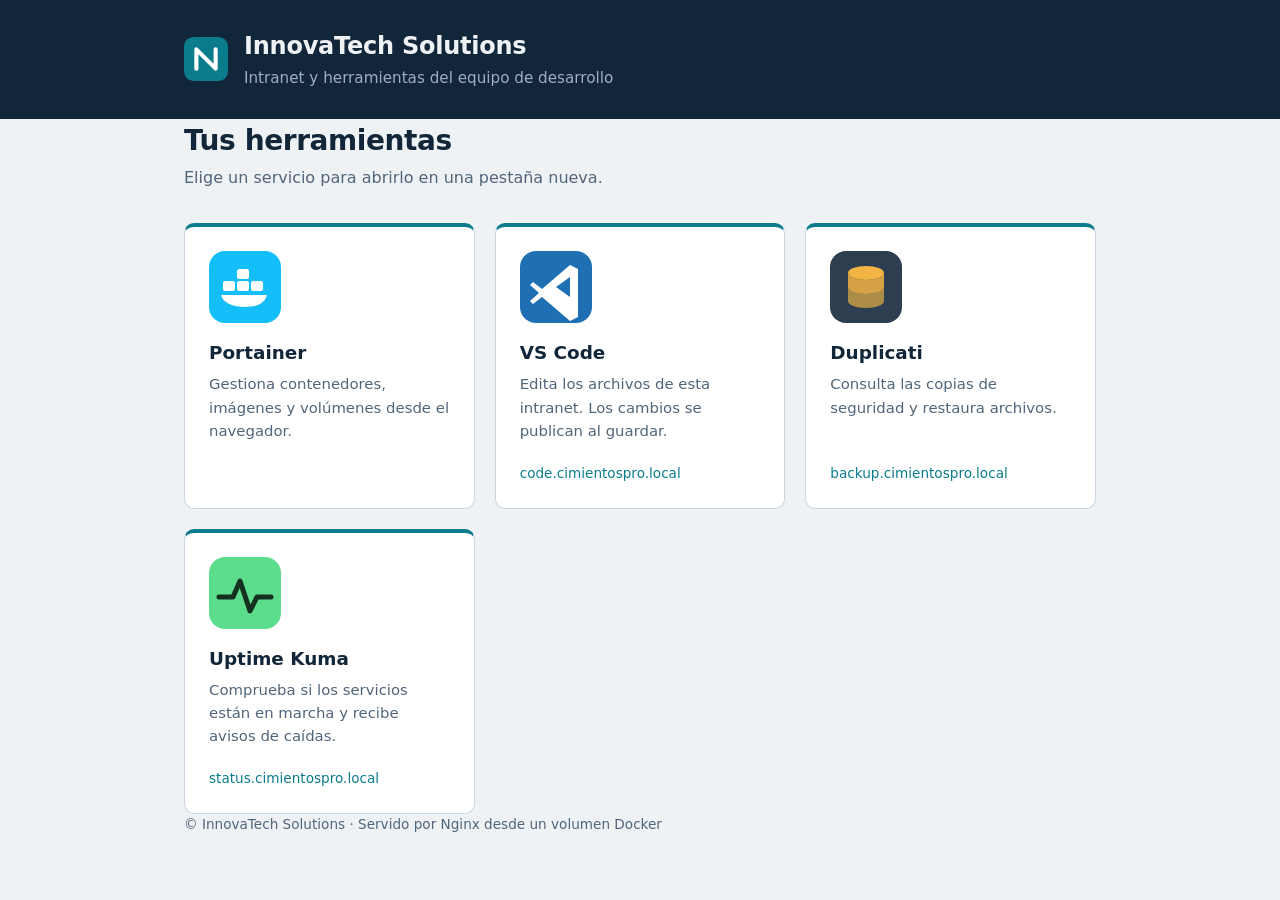
==== intranet.cimientospro.local/index.html @ 0c282cfe "fix de webs, enlaces a servicios" ====
<!DOCTYPE html>
<html lang="es">
<head>
  <meta charset="UTF-8">
  <meta name="viewport" content="width=device-width, initial-scale=1">
  <title>Intranet · InnovaTech Solutions</title>
  <link rel="stylesheet" href="css/style.css">
</head>
<body>
  <header class="top">
    <div class="wrap">
      <img src="img/logo.svg" alt="" width="44" height="44">
      <div>
        <h1>InnovaTech Solutions</h1>
        <p>Intranet y herramientas del equipo de desarrollo</p>
      </div>
    </div>
  </header>

  <main class="wrap">
    <h2>Tus herramientas</h2>
    <p class="lead">Elige un servicio para abrirlo en una pestaña nueva.</p>

    <div class="grid">
      <a class="card" data-sub="portainer" href="./portainer" target="_blank" rel="noopener">
        <img src="img/portainer.svg" alt="Logo de Portainer" width="72" height="72">
        <h3>Portainer</h3>
        <p>Gestiona contenedores, imágenes y volúmenes desde el navegador.</p>
      </a>

      <a class="card" data-sub="code" href="http://code.cimientospro.local" target="_blank" rel="noopener">
        <img src="img/vscode.svg" alt="Logo de VS Code" width="72" height="72">
        <h3>VS Code</h3>
        <p>Edita los archivos de esta intranet. Los cambios se publican al guardar.</p>
        <span class="url">code.cimientospro.local</span>
      </a>

      <a class="card" data-sub="backup" href="http://backup.cimientospro.local" target="_blank" rel="noopener">
        <img src="img/duplicati.svg" alt="Logo de Duplicati" width="72" height="72">
        <h3>Duplicati</h3>
        <p>Consulta las copias de seguridad y restaura archivos.</p>
        <span class="url">backup.cimientospro.local</span>
      </a>

      <a class="card" data-sub="status" href="http://status.cimientospro.local" target="_blank" rel="noopener">
        <img src="img/kuma.svg" alt="Logo de Uptime Kuma" width="72" height="72">
        <h3>Uptime Kuma</h3>
        <p>Comprueba si los servicios están en marcha y recibe avisos de caídas.</p>
        <span class="url">status.cimientospro.local</span>
      </a>
    </div>
  </main>

  <footer class="wrap">© InnovaTech Solutions · Servido por Nginx desde un volumen Docker</footer>
</body>
</html>
---- intranet.cimientospro.local/css/style.css ----
:root{
  --bg:#EEF2F5; --ink:#12263A; --muted:#51657A; --line:#CBD6E0;
  --card:#FFFFFF; --accent:#0A7C8C; --head:#12263A; --head-ink:#EEF2F5; --head-muted:#9DB0C2;
}
@media (prefers-color-scheme: dark){
  :root{ --bg:#0E1A26; --ink:#E6EDF3; --muted:#9DB0C2; --line:#27394B;
         --card:#162637; --accent:#4FC3D2; --head:#091119; --head-ink:#E6EDF3; }
}
*{box-sizing:border-box}
body{margin:0;background:var(--bg);color:var(--ink);
  font:16px/1.55 "Segoe UI",system-ui,-apple-system,"Helvetica Neue",Arial,sans-serif}
.wrap{max-width:960px;margin:0 auto;padding:0 24px}
.top{background:var(--head);color:var(--head-ink);padding:28px 0}
.top .wrap{display:flex;align-items:center;gap:16px}
.top h1{margin:0;font-size:1.5rem;letter-spacing:-.01em}
.top p{margin:2px 0 0;color:var(--head-muted);font-size:.95rem}
main{padding-top:48px;padding-bottom:48px}
h2{font-size:1.75rem;margin:0 0 4px;letter-spacing:-.015em}
.lead{margin:0 0 32px;color:var(--muted);max-width:60ch}
.grid{display:grid;grid-template-columns:repeat(auto-fill,minmax(220px,1fr));gap:20px}
.card{display:flex;flex-direction:column;gap:6px;padding:24px;background:var(--card);
  border:1px solid var(--line);border-top:4px solid var(--accent);border-radius:10px;
  color:inherit;text-decoration:none}
.card:hover{border-color:var(--accent)}
.card:focus-visible{outline:3px solid var(--accent);outline-offset:3px}
.card img{margin-bottom:10px}
.card h3{margin:0;font-size:1.15rem}
.card p{margin:0;color:var(--muted);font-size:.93rem;flex:1}
.url{margin-top:14px;color:var(--accent);font-size:.85rem;word-break:break-all}
footer{padding-bottom:32px;color:var(--muted);font-size:.85rem}
@media (prefers-reduced-motion:no-preference){ .card{transition:border-color .15s} }
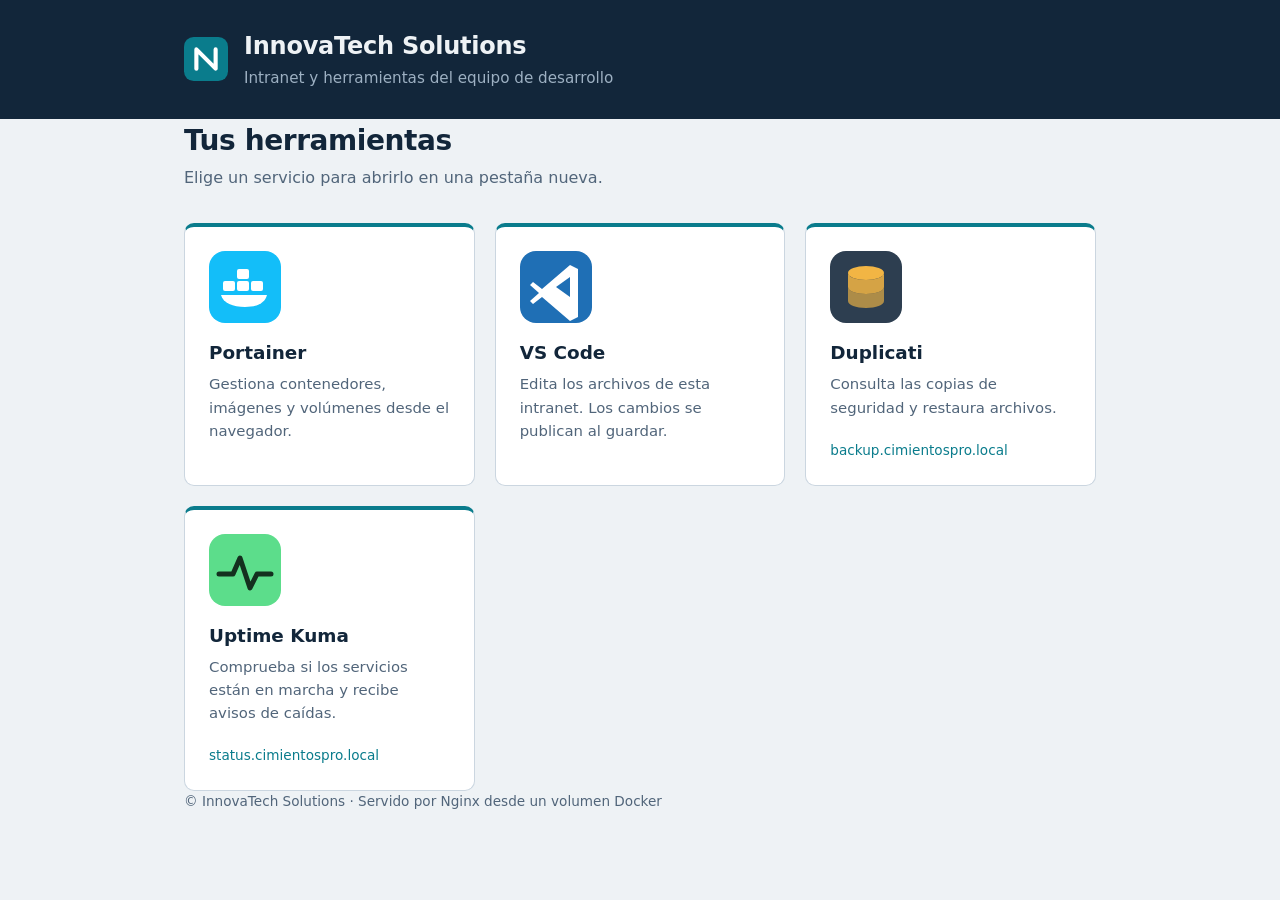
==== commit c9e604ee: "code añadido" ====
--- a/intranet.cimientospro.local/index.html
+++ b/intranet.cimientospro.local/index.html
@@ -28,11 +28,11 @@
         <p>Gestiona contenedores, imágenes y volúmenes desde el navegador.</p>
       </a>
 
-      <a class="card" data-sub="code" href="http://code.cimientospro.local" target="_blank" rel="noopener">
+      <a class="card" data-sub="code" href="./code" target="_blank" rel="noopener">
         <img src="img/vscode.svg" alt="Logo de VS Code" width="72" height="72">
         <h3>VS Code</h3>
         <p>Edita los archivos de esta intranet. Los cambios se publican al guardar.</p>
-        <span class="url">code.cimientospro.local</span>
+        
       </a>
 
       <a class="card" data-sub="backup" href="http://backup.cimientospro.local" target="_blank" rel="noopener">
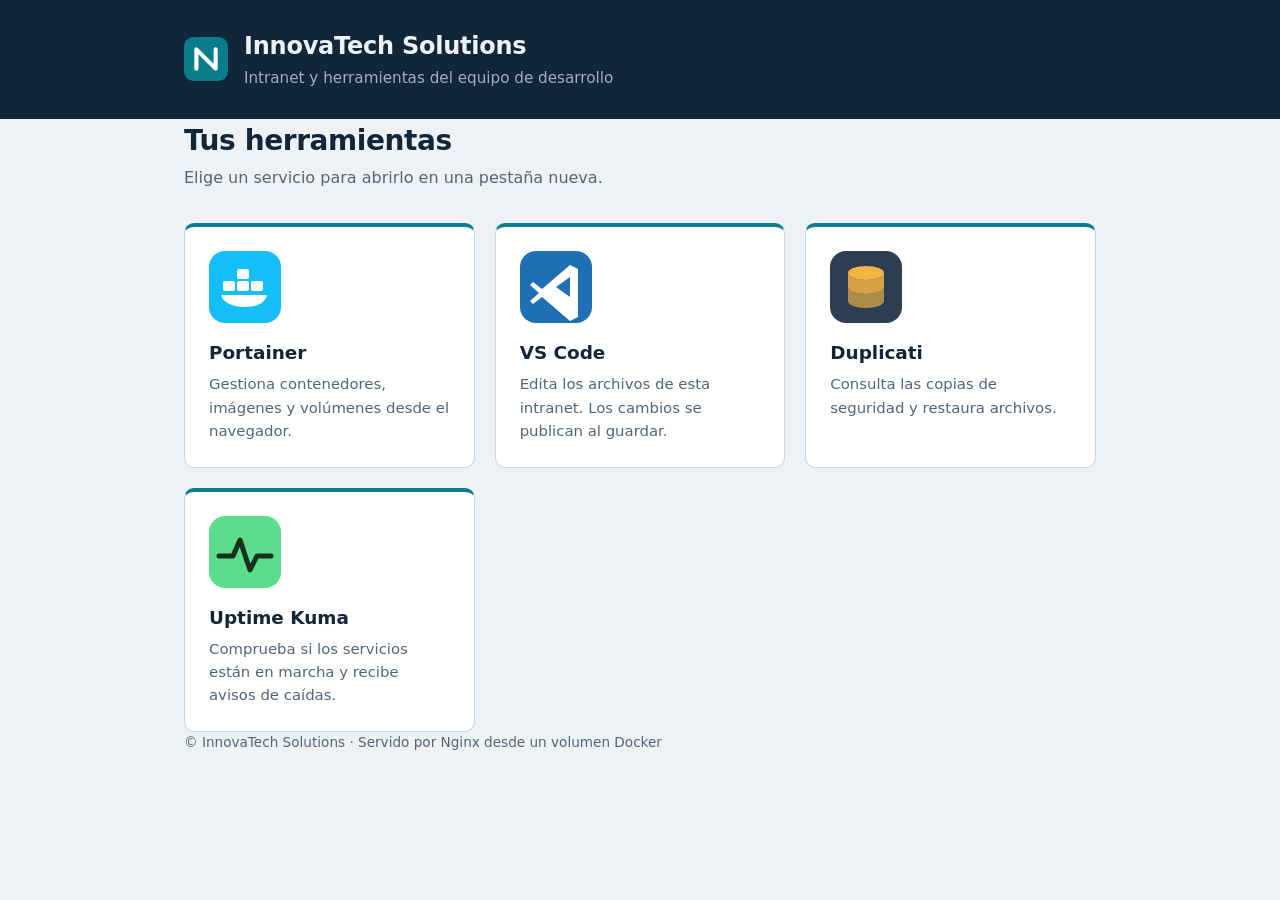
==== commit 22bfd385: "a" ====
--- a/intranet.cimientospro.local/index.html
+++ b/intranet.cimientospro.local/index.html
@@ -35,18 +35,16 @@
         
       </a>
 
-      <a class="card" data-sub="backup" href="http://backup.cimientospro.local" target="_blank" rel="noopener">
+      <a class="card" data-sub="backup" href="./duplicati" target="_blank" rel="noopener">
         <img src="img/duplicati.svg" alt="Logo de Duplicati" width="72" height="72">
         <h3>Duplicati</h3>
         <p>Consulta las copias de seguridad y restaura archivos.</p>
-        <span class="url">backup.cimientospro.local</span>
       </a>
 
-      <a class="card" data-sub="status" href="http://status.cimientospro.local" target="_blank" rel="noopener">
+      <a class="card" data-sub="status" href="./kuma" target="_blank" rel="noopener">
         <img src="img/kuma.svg" alt="Logo de Uptime Kuma" width="72" height="72">
         <h3>Uptime Kuma</h3>
         <p>Comprueba si los servicios están en marcha y recibe avisos de caídas.</p>
-        <span class="url">status.cimientospro.local</span>
       </a>
     </div>
   </main>
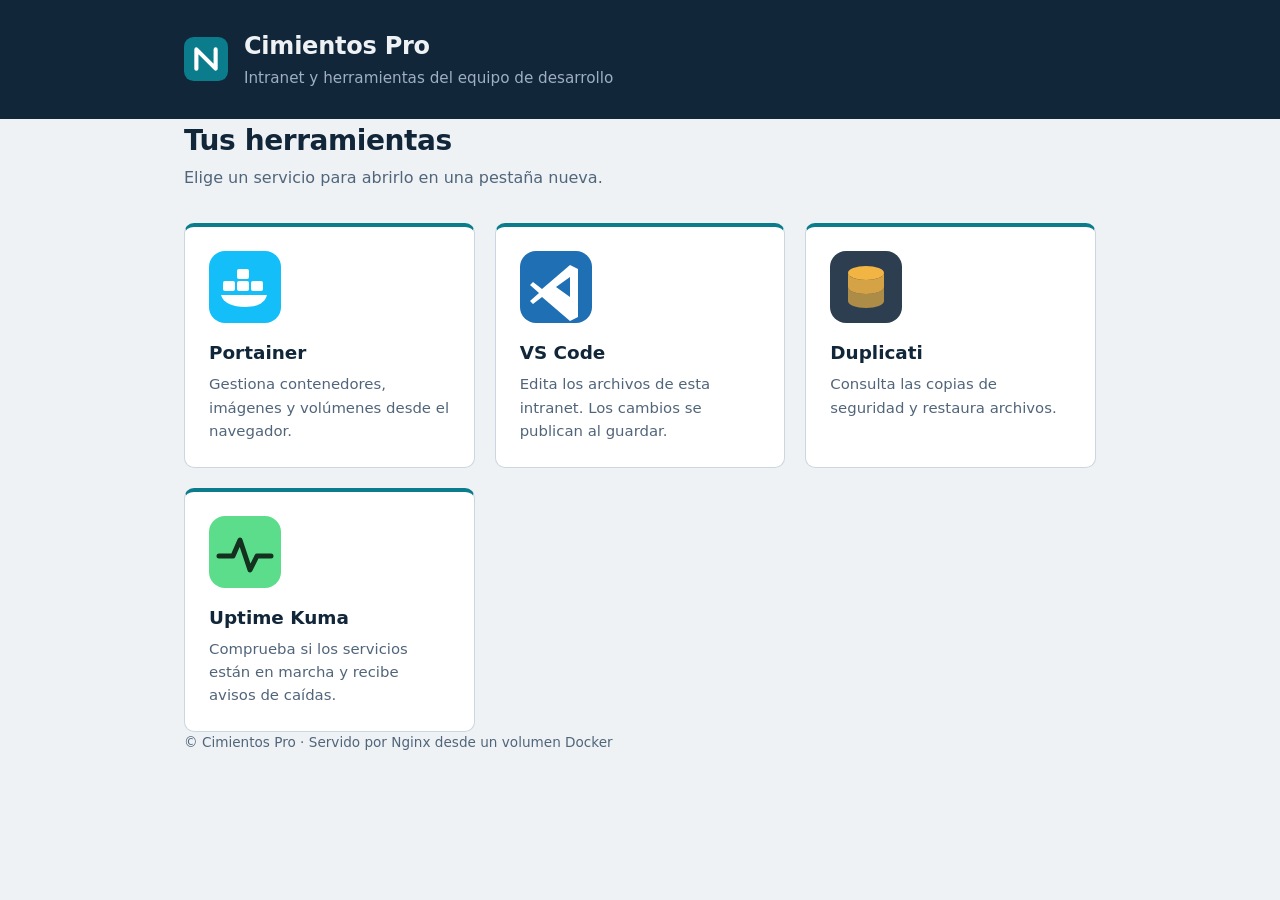
==== commit ef3b36a8: "fd" ====
--- a/intranet.cimientospro.local/index.html
+++ b/intranet.cimientospro.local/index.html
@@ -3,7 +3,7 @@
 <head>
   <meta charset="UTF-8">
   <meta name="viewport" content="width=device-width, initial-scale=1">
-  <title>Intranet · InnovaTech Solutions</title>
+  <title>Intranet · Cimientos Pro</title>
   <link rel="stylesheet" href="css/style.css">
 </head>
 <body>
@@ -11,7 +11,7 @@
     <div class="wrap">
       <img src="img/logo.svg" alt="" width="44" height="44">
       <div>
-        <h1>InnovaTech Solutions</h1>
+        <h1>Cimientos Pro</h1>
         <p>Intranet y herramientas del equipo de desarrollo</p>
       </div>
     </div>
@@ -49,6 +49,6 @@
     </div>
   </main>
 
-  <footer class="wrap">© InnovaTech Solutions · Servido por Nginx desde un volumen Docker</footer>
+  <footer class="wrap">© Cimientos Pro · Servido por Nginx desde un volumen Docker</footer>
 </body>
 </html>
